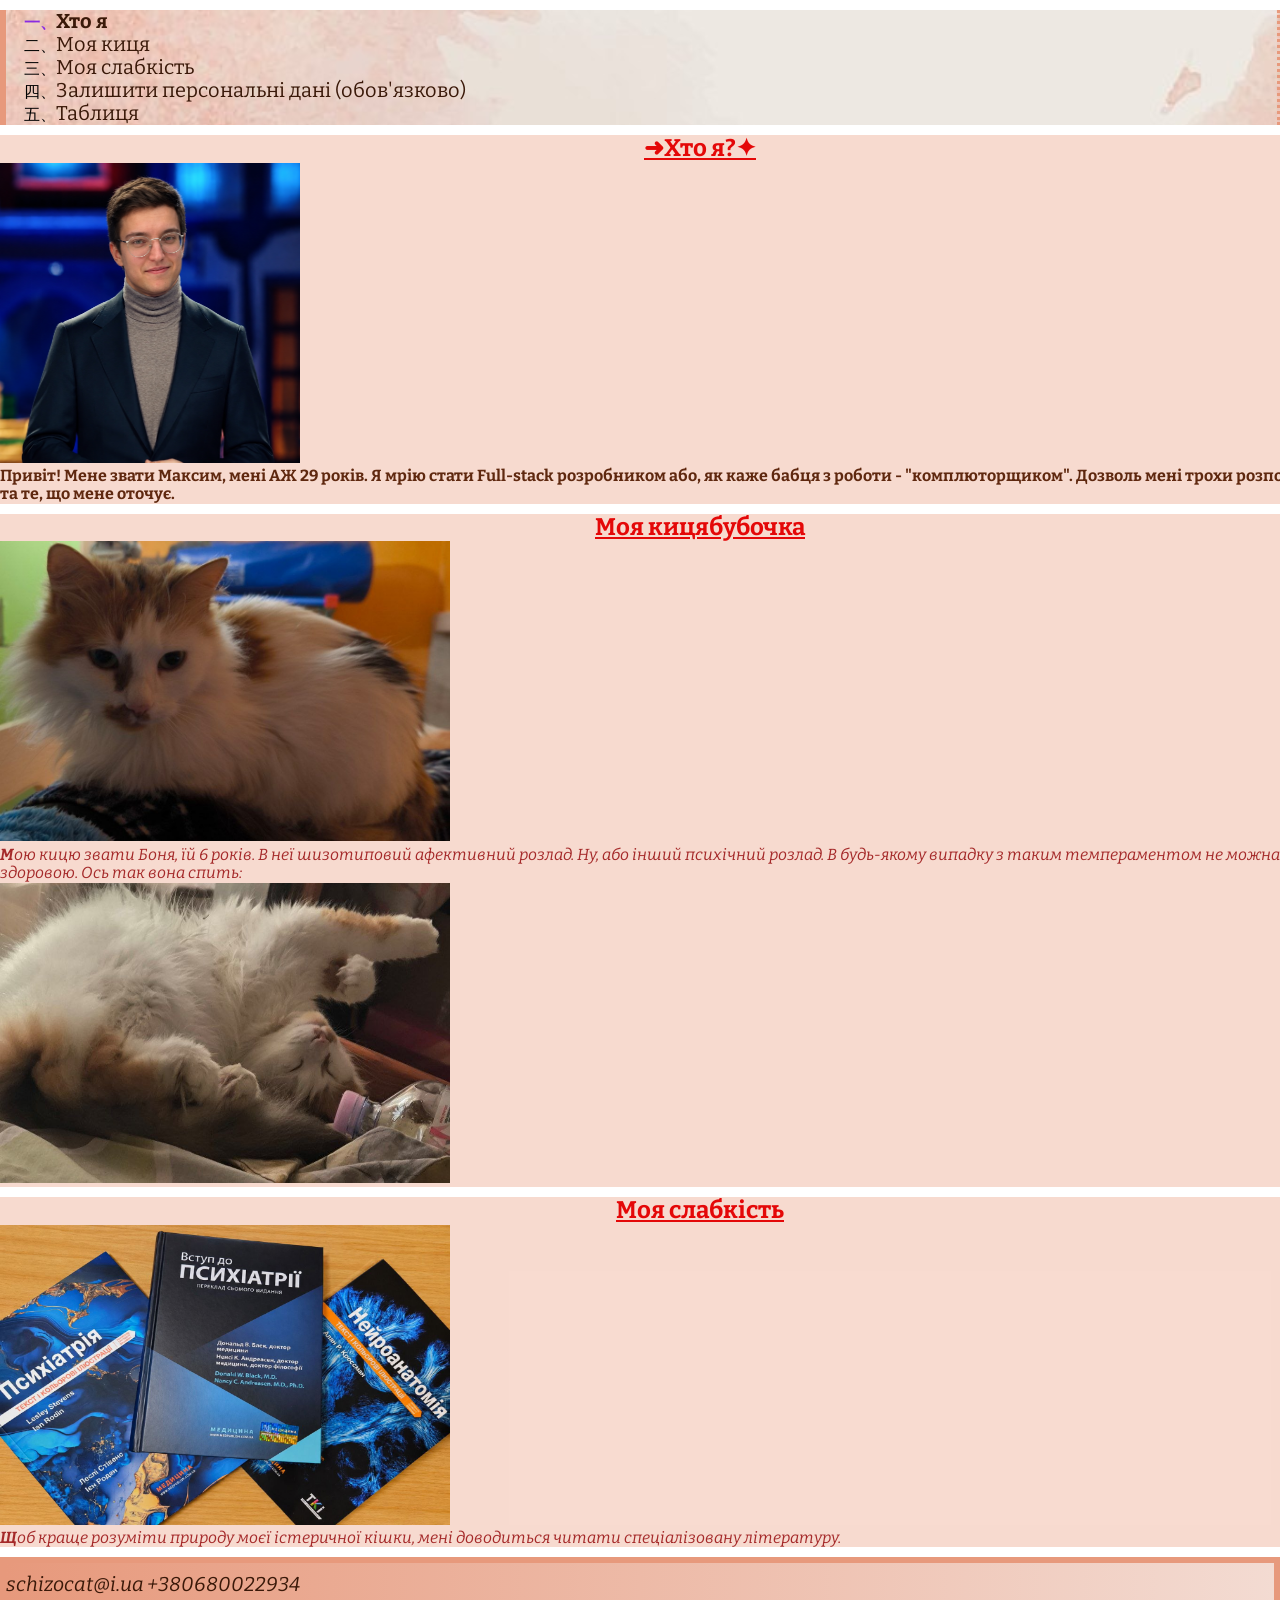
==== index.html @ fcd1ab7e "initial commit" ====
<!doctype html>
<html lang="uk">
  <head>
    <meta charset="UTF-8" />
    <meta name="viewport" content="width=device-width, initial-scale=1.0" />
    <title>Homework 7</title>
    <link
      rel="stylesheet"
      href="https://cdn.jsdelivr.net/npm/modern-normalize@3.0.1/modern-normalize.min.css"
    />
    <link rel="preconnect" href="https://fonts.googleapis.com" />
    <link rel="preconnect" href="https://fonts.gstatic.com" crossorigin />
    <link
      href="https://fonts.googleapis.com/css2?family=Bitter:ital,wght@0,100..900;1,100..900&display=swap"
      rel="stylesheet"
    />
    <link rel="stylesheet" href="./styles/styles.css" />
  </head>

  <body>
    <header>
      <div class="container header-div">
        <nav>
          <ul class="nav-list">
            <li><a href="#who-am-i">Хто я</a></li>
            <li><a href="#my-cat">Моя киця</a></li>
            <li><a href="#my-hobby">Моя слабкість</a></li>
            <li>
              <a href="./pages/form.html"
                >Залишити персональні дані (обов'язково)</a
              >
            </li>
            <li>
              <a href="./pages/table.html">Таблиця</a>
            </li>
          </ul>
        </nav>
      </div>
    </header>
    <main>
      <section id="who-am-i" class="index-main-section">
        <div class="container">
          <h1>Хто я?</h1>
          <img
            src="./images/who-am-i.png"
            alt="Пан Президент із моїм обличчям"
            width="300"
            height="300"
          />
          <p class="opening">
            Привіт! Мене звати Максим, мені АЖ 29 років. Я мрію стати Full-stack
            розробником або, як каже бабця з роботи - "комплюторщиком". Дозволь
            мені трохи розповісти про себе та те, що мене оточує.
          </p>
        </div>
      </section>
      <section id="my-cat" class="index-main-section">
        <div class="container">
          <h2>Моя кицябубочка</h2>
          <img
            src="./images/cat2.jpg"
            alt="Маленька солоденька пухнаста киця"
            width="450"
            height="300"
          />
          <p class="filling-text">
            Мою кицю звати Боня, їй 6 років. В неї шизотиповий афективний
            розлад. Ну, або інший психічний розлад. В будь-якому випадку з таким
            темпераментом не можна бути психічно здоровою. Ось так вона спить:
          </p>
          <img
            src="./images/cat1.jpg"
            alt="Психічно нездорова киця спить"
            width="450"
            height="300"
          />
        </div>
      </section>
      <section id="my-hobby" class="index-main-section">
        <div class="container">
          <h2>Моя слабкість</h2>
          <img
            src="./images/psycho.jpg"
            alt="Три книги, щоб краще зрозуміти психокицьку"
            width="450"
            height="300"
          />
          <p class="filling-text">
            Щоб краще розуміти природу моєї істеричної кішки, мені доводиться
            читати спеціалізовану літературу.
          </p>
        </div>
      </section>
    </main>
    <footer>
      <div class="container footer-div">
        <address>
          <a href="mailto:schizocat@i.ua">schizocat@i.ua</a>
          <a href="tel:+380680022934">+380680022934</a>
        </address>
      </div>
    </footer>
  </body>
</html>
---- styles/styles.css ----
:root {
  --main-text-color: #5f280f;
  --head-n-foot-border: #e7997c;
  --h1-color: rgb(228, 8, 8);
}

body {
  font-family: 'Bitter', serif;
}

a {
  text-decoration: none;
  color: #3a1909;
  font-size: 20px;
}

header {
  background-image: url('../images/header-img.jpg');
  background-size: cover;
  border-left-style: solid;
  border-right-style: dotted;
  border-color: var(--head-n-foot-border);
  border-left-width: 6px;
}

footer {
  background: linear-gradient(to left, #f3dbd2, var(--head-n-foot-border));
  border: 6px solid var(--head-n-foot-border);
}

p,
h1,
h2,
ul {
  margin: 0;
  padding: 0;
}

h1,
h2 {
  text-align: center;
  text-decoration: underline;
  color: var(--h1-color);
}

table {
  border-collapse: collapse;
}

thead {
  background-color: #e6cdb6e7;
}

th {
  text-align: center;
}

th,
td {
  border: solid 2px black;
}

.no-border-top {
  border-top: none;
}

.no-border-bottom {
  border-bottom: none;
}

.container {
  width: 1400px;
  margin-left: auto;
  margin-right: auto;
  margin-top: 10px;
  margin-bottom: 10px;
}

.header-div {
  padding: 0 50px;
}

.index-main-section {
  background-color: #f7d7cbe7;
}

.nav-list {
  list-style-type: trad-chinese-informal;
}

.opening {
  color: var(--main-text-color);
  font-size: 16px;
  font-weight: 700;
}

.filling-text {
  color: brown;
  font-style: italic;
  font-size: 16px;
}

form .identity,
.stats {
  background-color: antiquewhite;
}

section > p {
  color: red;
}

.identity + fieldset {
  background-color: rgb(201, 227, 217);
}

ul li:first-child {
  color: blueviolet;
  font-weight: 700;
}

form fieldset:last-of-type {
  background-color: lavenderblush;
}

form fieldset:nth-of-type(4) {
  background-color: lightpink;
}
/* три селектори вище мають найбільшу специфічність - (0; 1; 2) */

button:hover {
  background-color: deepskyblue;
}

button:focus {
  border: solid 4px deepskyblue;
}

h1::before {
  content: '➜';
  color: var(--h1-color);
}

h1::after {
  content: '✦';
  color: var(--h1-color);
}

p::first-letter {
  font-weight: 700;
}
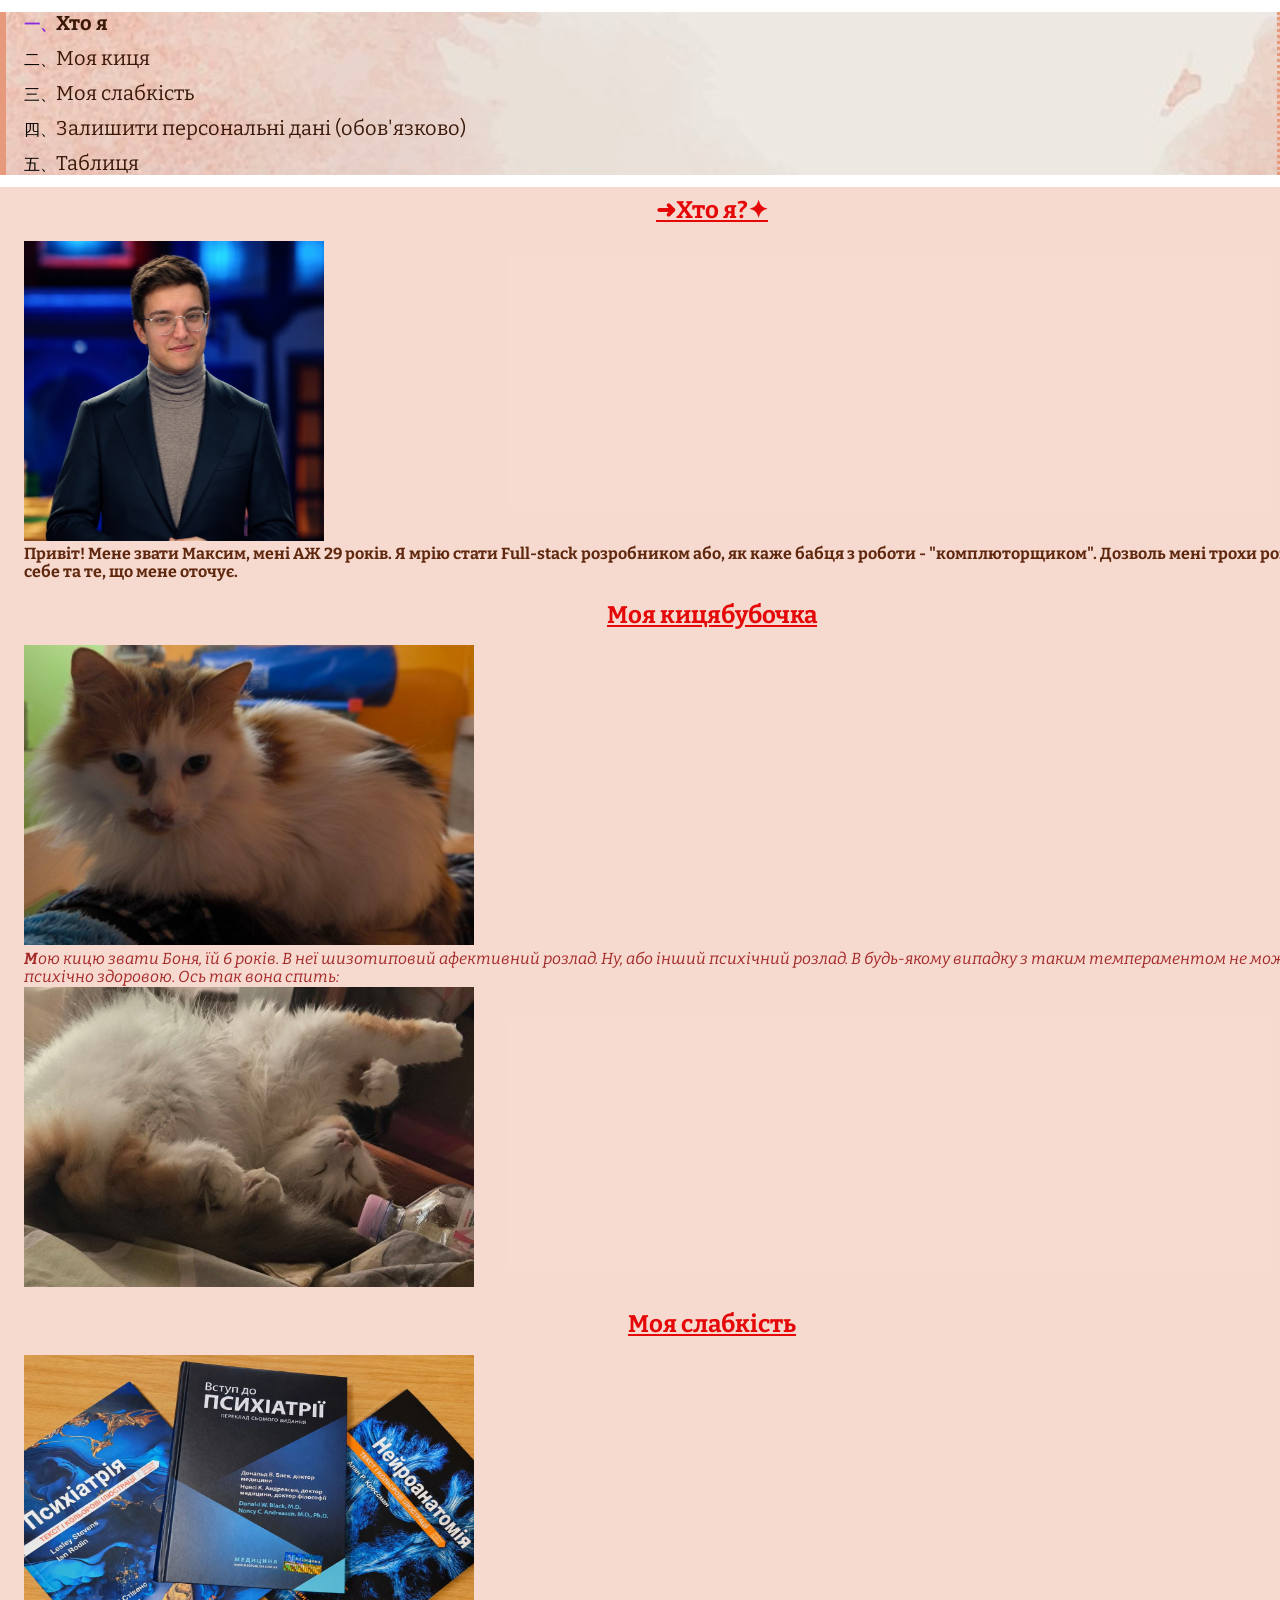
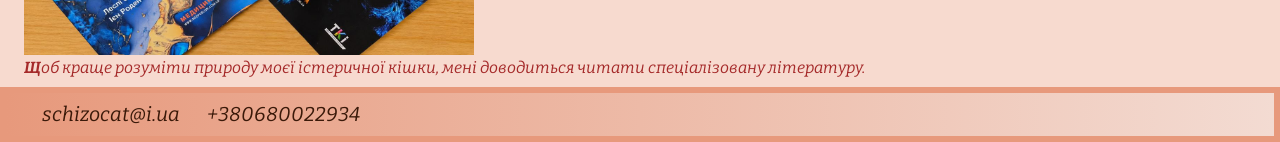
==== commit 759e7f53: "commit after review" ====
--- a/index.html
+++ b/index.html
@@ -11,7 +11,7 @@
     <link rel="preconnect" href="https://fonts.googleapis.com" />
     <link rel="preconnect" href="https://fonts.gstatic.com" crossorigin />
     <link
-      href="https://fonts.googleapis.com/css2?family=Bitter:ital,wght@0,100..900;1,100..900&display=swap"
+      href="https://fonts.googleapis.com/css2?family=Bitter:ital,wght@0,400;0,700;1,400;1,700&display=swap"
       rel="stylesheet"
     />
     <link rel="stylesheet" href="./styles/styles.css" />
--- a/styles/styles.css
+++ b/styles/styles.css
@@ -6,6 +6,14 @@
 
 body {
   font-family: 'Bitter', serif;
+}
+
+p,
+h1,
+h2,
+ul {
+  margin: 0;
+  padding: 0;
 }
 
 a {
@@ -28,19 +36,16 @@
   border: 6px solid var(--head-n-foot-border);
 }
 
-p,
-h1,
-h2,
-ul {
-  margin: 0;
-  padding: 0;
-}
-
 h1,
 h2 {
   text-align: center;
   text-decoration: underline;
   color: var(--h1-color);
+  margin-bottom: 16px;
+}
+
+li {
+  margin: 12px 0;
 }
 
 table {
@@ -70,10 +75,9 @@
 
 .container {
   width: 1400px;
-  margin-left: auto;
-  margin-right: auto;
-  margin-top: 10px;
-  margin-bottom: 10px;
+  padding-top: 10px;
+  padding-bottom: 10px;
+  padding-left: 24px;
 }
 
 .header-div {
@@ -107,6 +111,10 @@
 
 section > p {
   color: red;
+}
+
+address > a {
+  margin: 0 12px;
 }
 
 .identity + fieldset {
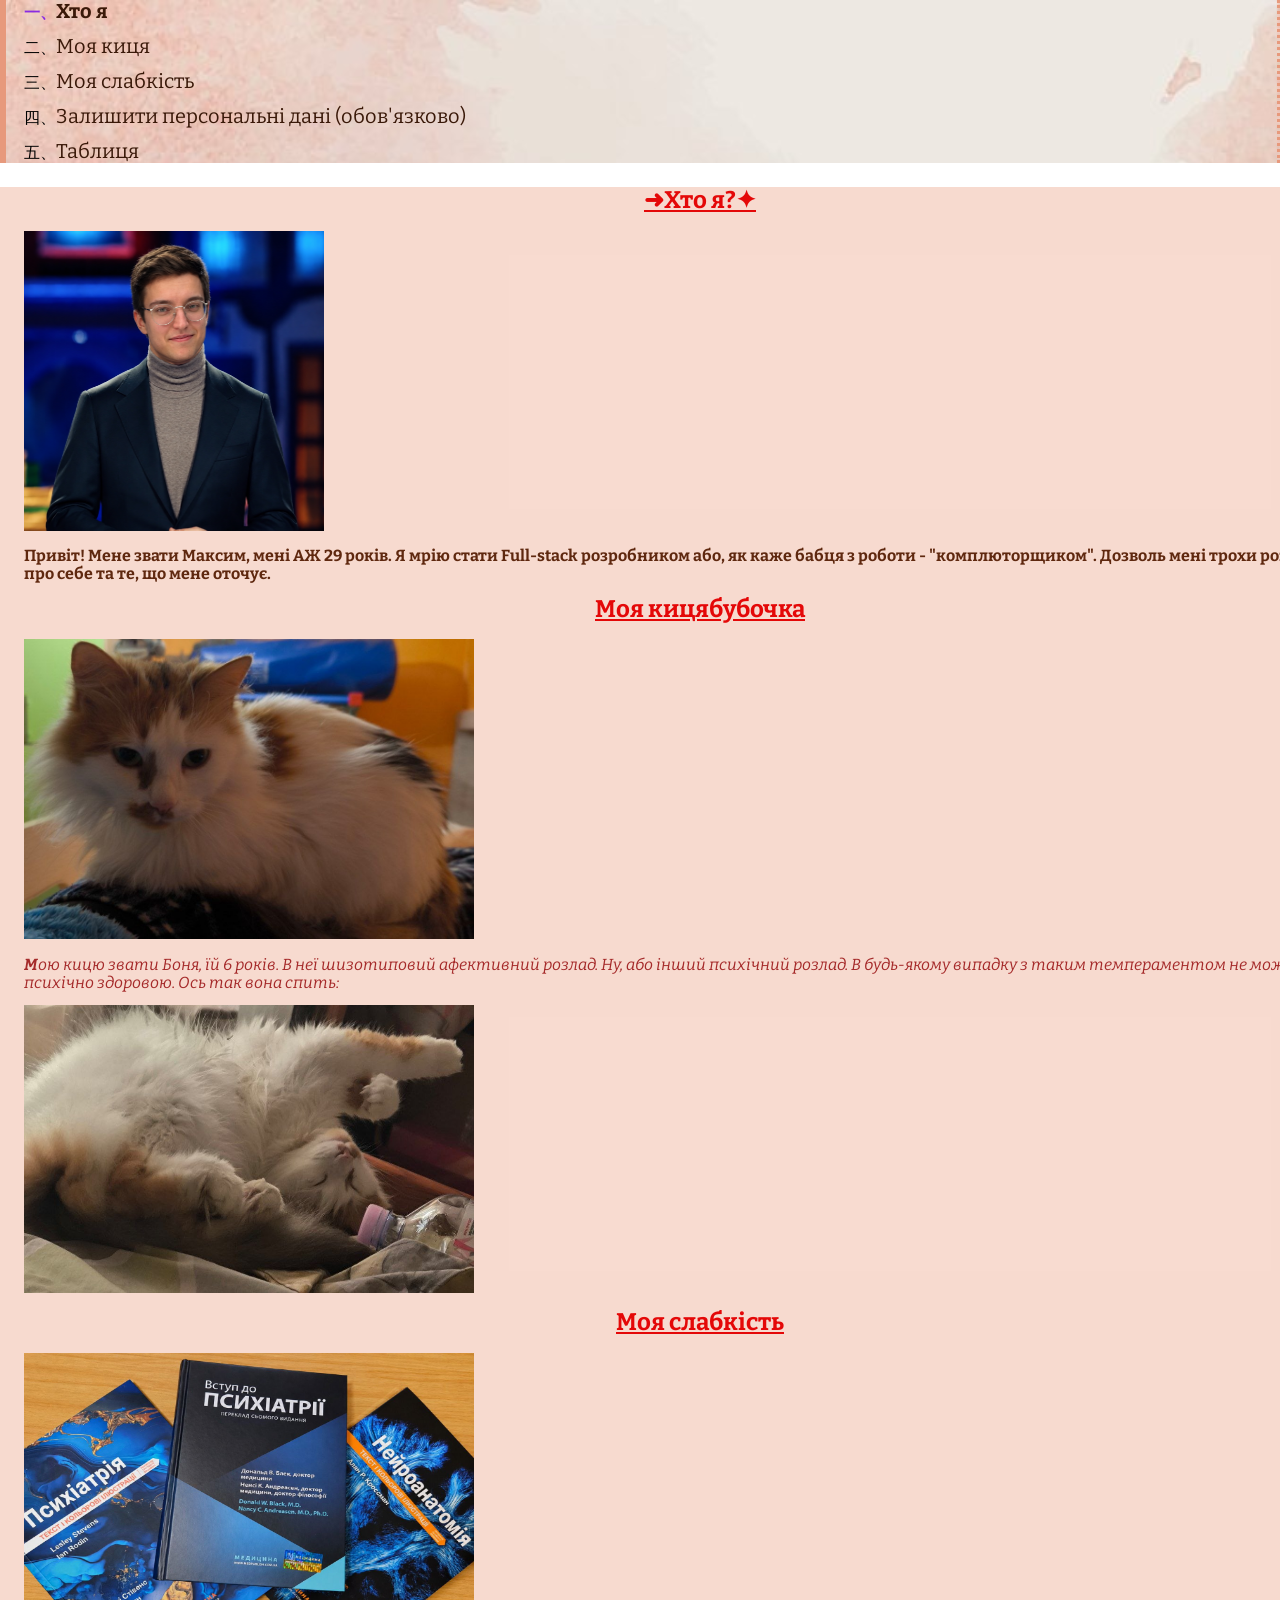
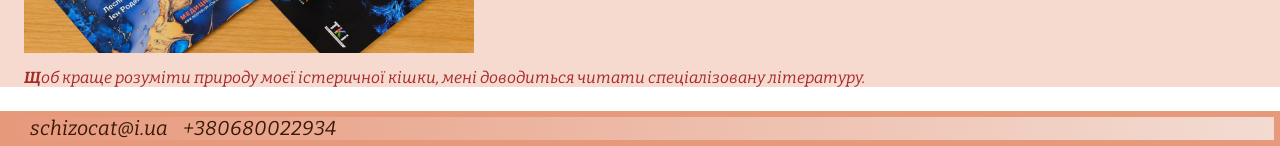
==== commit 012b5cc3: "commit after 2nd review" ====
--- a/index.html
+++ b/index.html
@@ -22,15 +22,17 @@
       <div class="container header-div">
         <nav>
           <ul class="nav-list">
-            <li><a href="#who-am-i">Хто я</a></li>
-            <li><a href="#my-cat">Моя киця</a></li>
-            <li><a href="#my-hobby">Моя слабкість</a></li>
-            <li>
+            <li class="bottom-margin-li"><a href="#who-am-i">Хто я</a></li>
+            <li class="li-with-margin"><a href="#my-cat">Моя киця</a></li>
+            <li class="li-with-margin">
+              <a href="#my-hobby">Моя слабкість</a>
+            </li>
+            <li class="li-with-margin">
               <a href="./pages/form.html"
                 >Залишити персональні дані (обов'язково)</a
               >
             </li>
-            <li>
+            <li class="top-margin-li">
               <a href="./pages/table.html">Таблиця</a>
             </li>
           </ul>
@@ -46,6 +48,7 @@
             alt="Пан Президент із моїм обличчям"
             width="300"
             height="300"
+            class="who-am-i"
           />
           <p class="opening">
             Привіт! Мене звати Максим, мені АЖ 29 років. Я мрію стати Full-stack
@@ -73,6 +76,7 @@
             alt="Психічно нездорова киця спить"
             width="450"
             height="300"
+            class="sleepy-cat"
           />
         </div>
       </section>
@@ -95,7 +99,7 @@
     <footer>
       <div class="container footer-div">
         <address>
-          <a href="mailto:schizocat@i.ua">schizocat@i.ua</a>
+          <a href="mailto:schizocat@i.ua" class="first-link">schizocat@i.ua</a>
           <a href="tel:+380680022934">+380680022934</a>
         </address>
       </div>
--- a/styles/styles.css
+++ b/styles/styles.css
@@ -29,11 +29,13 @@
   border-right-style: dotted;
   border-color: var(--head-n-foot-border);
   border-left-width: 6px;
+  margin-bottom: 24px;
 }
 
 footer {
   background: linear-gradient(to left, #f3dbd2, var(--head-n-foot-border));
   border: 6px solid var(--head-n-foot-border);
+  margin-top: 24px;
 }
 
 h1,
@@ -46,6 +48,14 @@
 
 li {
   margin: 12px 0;
+}
+
+li.bottom-margin-li {
+  margin: 0 0 12px;
+}
+
+li.top-margin-li {
+  margin: 12px 0 0;
 }
 
 table {
@@ -65,6 +75,10 @@
   border: solid 2px black;
 }
 
+.who-am-i {
+  margin-bottom: 12px;
+}
+
 .no-border-top {
   border-top: none;
 }
@@ -75,9 +89,8 @@
 
 .container {
   width: 1400px;
-  padding-top: 10px;
-  padding-bottom: 10px;
-  padding-left: 24px;
+  margin: 0 auto;
+  padding: 0 24px;
 }
 
 .header-div {
@@ -96,12 +109,18 @@
   color: var(--main-text-color);
   font-size: 16px;
   font-weight: 700;
+  padding-bottom: 12px;
 }
 
 .filling-text {
   color: brown;
   font-style: italic;
   font-size: 16px;
+  margin: 12px 0;
+}
+
+.sleepy-cat {
+  padding-bottom: 12px;
 }
 
 form .identity,
@@ -113,8 +132,8 @@
   color: red;
 }
 
-address > a {
-  margin: 0 12px;
+.first-link {
+  margin-right: 12px;
 }
 
 .identity + fieldset {
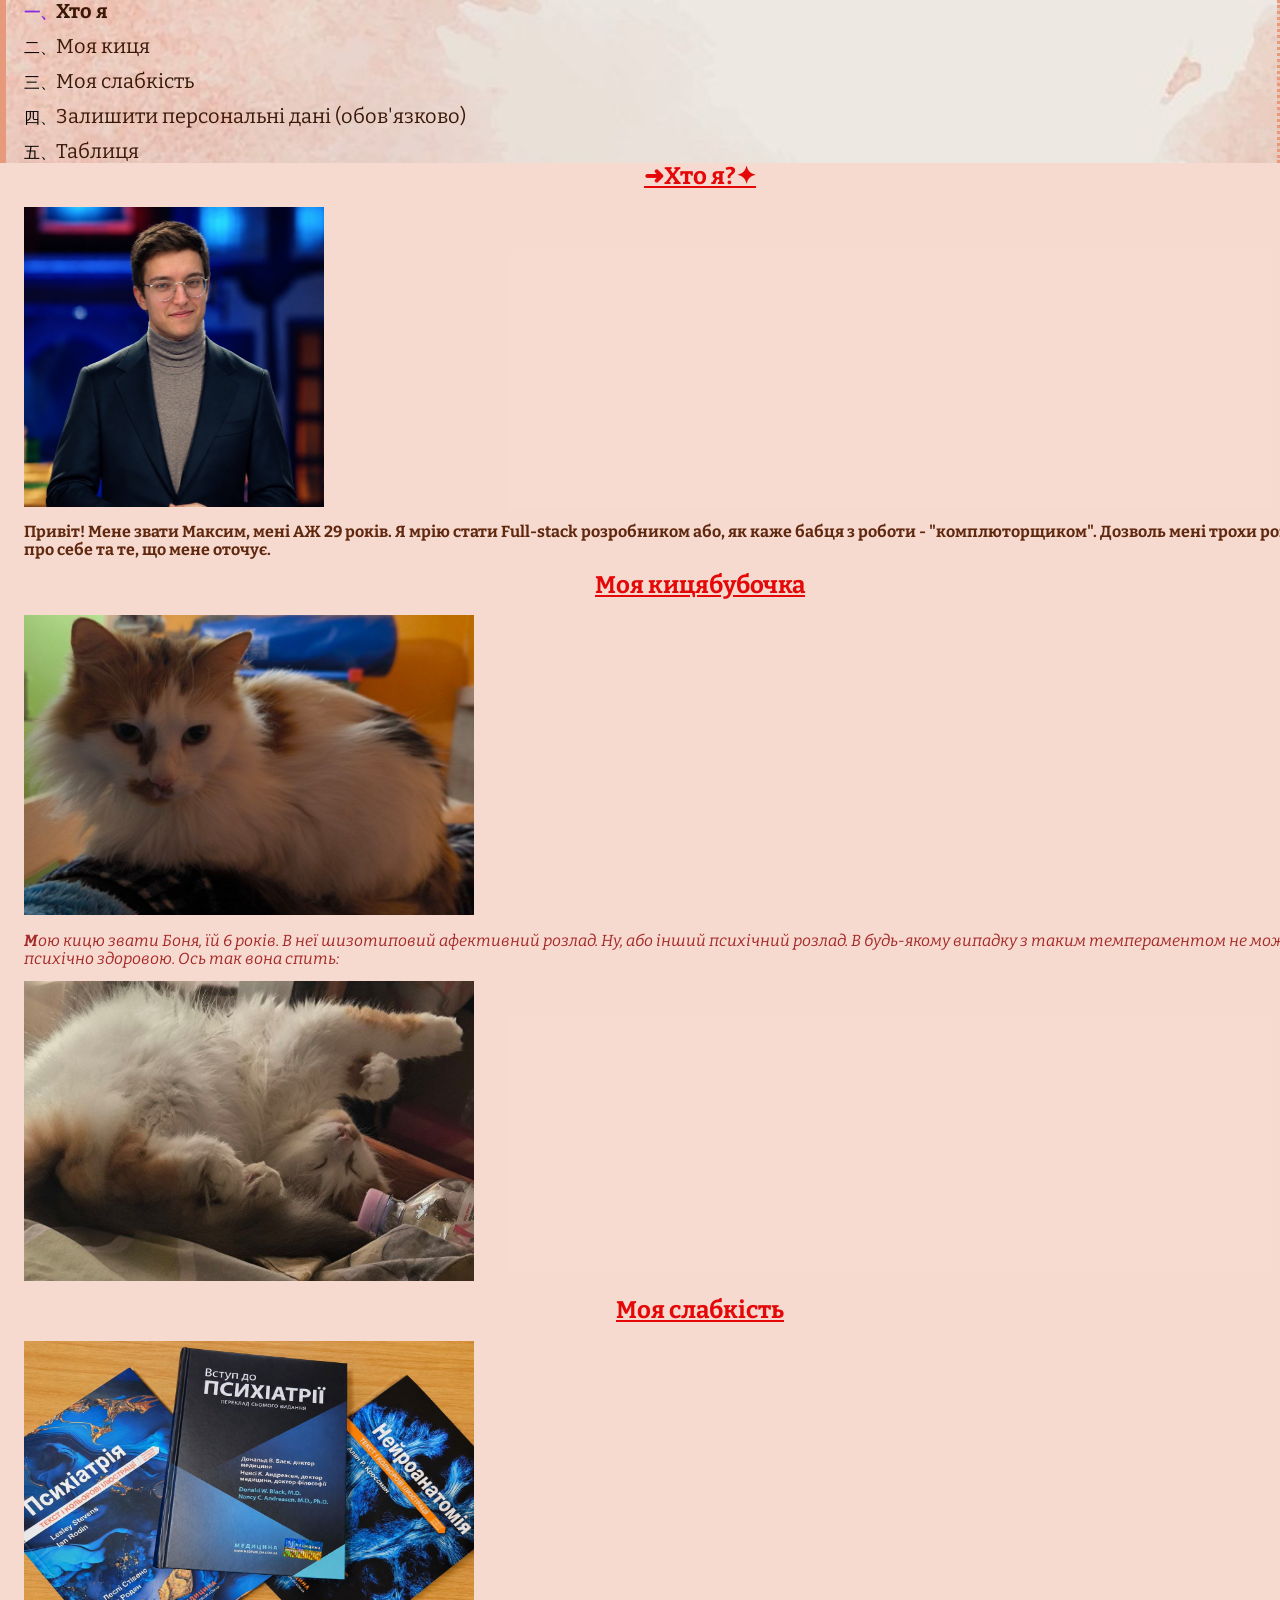
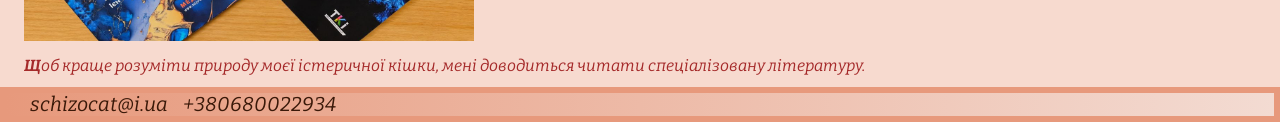
==== commit 2ba2a012: "commit after review 3" ====
--- a/index.html
+++ b/index.html
@@ -22,17 +22,17 @@
       <div class="container header-div">
         <nav>
           <ul class="nav-list">
-            <li class="bottom-margin-li"><a href="#who-am-i">Хто я</a></li>
-            <li class="li-with-margin"><a href="#my-cat">Моя киця</a></li>
-            <li class="li-with-margin">
+            <li><a href="#who-am-i">Хто я</a></li>
+            <li><a href="#my-cat">Моя киця</a></li>
+            <li>
               <a href="#my-hobby">Моя слабкість</a>
             </li>
-            <li class="li-with-margin">
+            <li>
               <a href="./pages/form.html"
                 >Залишити персональні дані (обов'язково)</a
               >
             </li>
-            <li class="top-margin-li">
+            <li>
               <a href="./pages/table.html">Таблиця</a>
             </li>
           </ul>
--- a/styles/styles.css
+++ b/styles/styles.css
@@ -29,13 +29,11 @@
   border-right-style: dotted;
   border-color: var(--head-n-foot-border);
   border-left-width: 6px;
-  margin-bottom: 24px;
 }
 
 footer {
   background: linear-gradient(to left, #f3dbd2, var(--head-n-foot-border));
   border: 6px solid var(--head-n-foot-border);
-  margin-top: 24px;
 }
 
 h1,
@@ -47,15 +45,11 @@
 }
 
 li {
-  margin: 12px 0;
+  margin-bottom: 12px;
 }
 
-li.bottom-margin-li {
-  margin: 0 0 12px;
-}
-
-li.top-margin-li {
-  margin: 12px 0 0;
+section {
+  padding-bottom: 12px;
 }
 
 table {
@@ -109,7 +103,6 @@
   color: var(--main-text-color);
   font-size: 16px;
   font-weight: 700;
-  padding-bottom: 12px;
 }
 
 .filling-text {
@@ -117,10 +110,6 @@
   font-style: italic;
   font-size: 16px;
   margin: 12px 0;
-}
-
-.sleepy-cat {
-  padding-bottom: 12px;
 }
 
 form .identity,
@@ -140,9 +129,17 @@
   background-color: rgb(201, 227, 217);
 }
 
+ul li:last-child {
+  margin-bottom: 0;
+}
+
 ul li:first-child {
   color: blueviolet;
   font-weight: 700;
+}
+
+section.index-main-section p:last-child {
+  margin-bottom: 0;
 }
 
 form fieldset:last-of-type {
